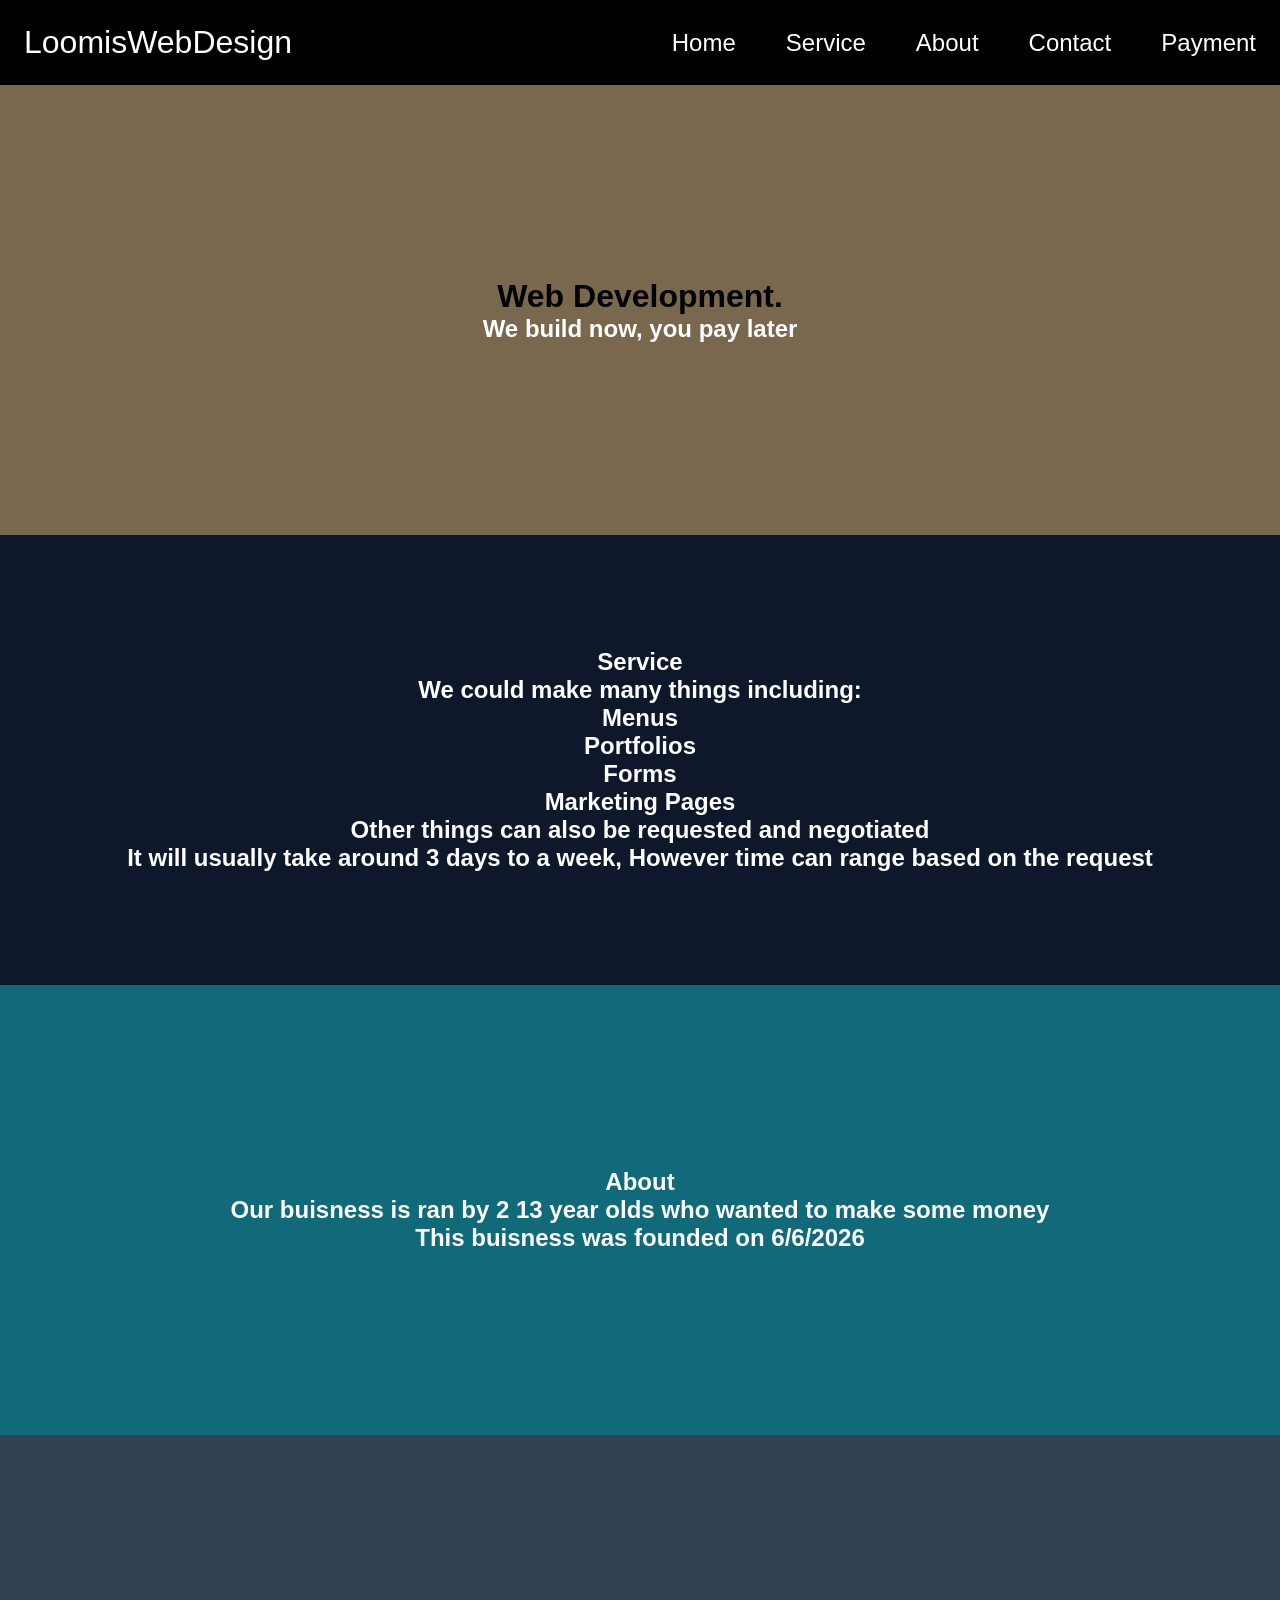
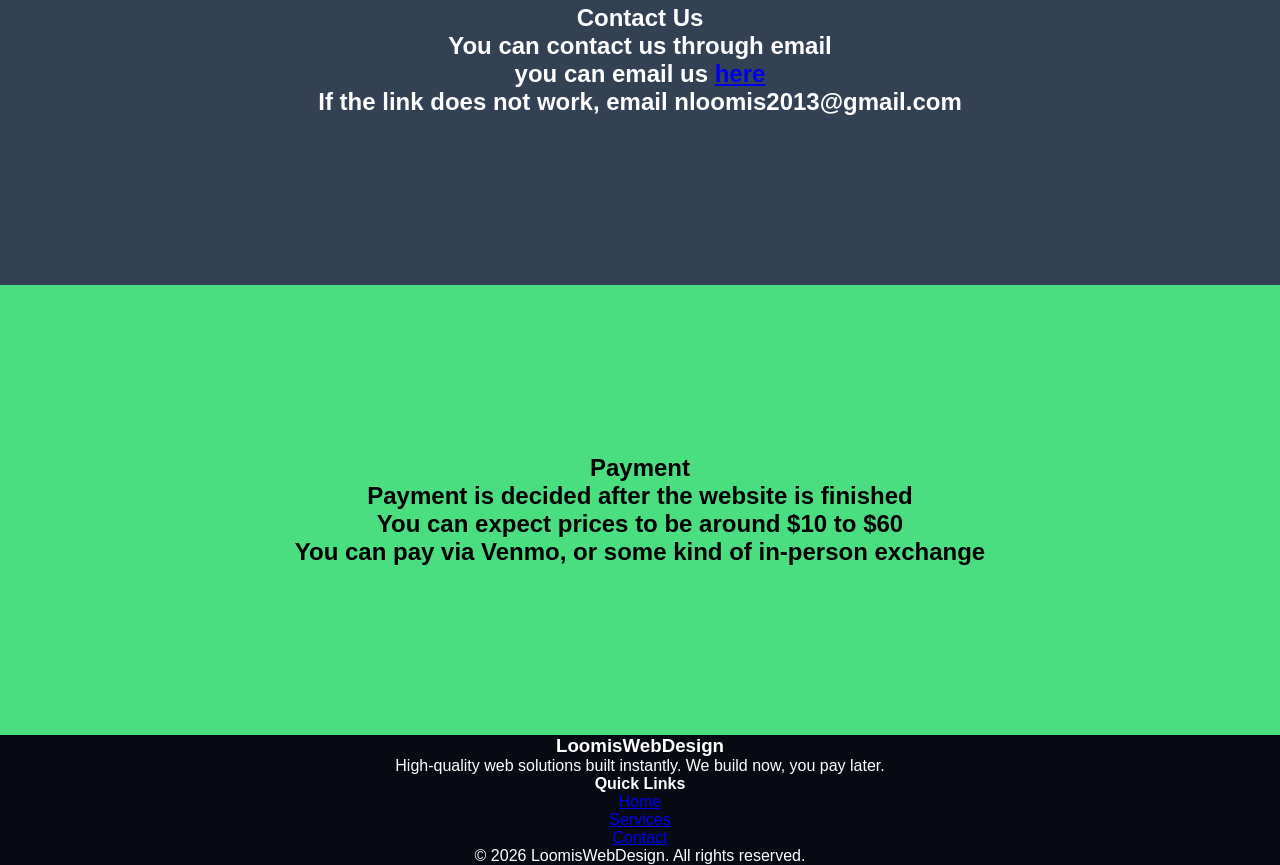
==== index.html @ b6958f24 "Test Just testing something" ====
<!DOCTYPE html>
<html lang="en">
<head>
    <meta charset="UTF-8">
    <meta name="viewport" content="width=device-width, initial-scale=1.0">
    <style>
        :root{
            --main-color: black;
            --alt-color: rgb(121, 104, 78);
            --text-color: white;
            --alt-text-color: red;
        }
        html, body{
            margin: 0;
            padding: 0;
            height: 100%;
        }
        *{
            padding: 0;
            margin: 0;
            box-sizing: border-box;
            font-family: 'Segoe UI', Tahoma, Geneva, Verdana, sans-serif;
        }
        .text{
            text-align: center;
            color: var(--text-color)
        }
        .header-text{
            text-align: center;
            color: var(--main-color)
        }
        .navbar{
            display: flex;
            justify-content: space-between;
            align-items: center;
            padding: 1.5rem;
            position: sticky;
            top: 0;
            background-color: var(--main-color);
            z-index: 1000;
        }
        .logo{
            font-size: 2rem;
            text-decoration: none;
            color: var(--text-color);
        }
        .nav-links{
            display: flex;
            gap: 50px;
            list-style: none;
        }
        .nav-links a{
            display: inline-block;
            text-decoration: none;
            font-size: 1.5rem;
            color: var(--text-color);
            transform: rotateX(0deg) scale(1);
            transition: transform 0.3s ease, color 0.3s ease;
        }
        .nav-links a:hover{
                transform: rotateX(10deg) scale(1.1);
                color: var(--alt-text-color);
        }
        header{
            background: linear-gradient(rgb(121, 104, 78), rgb(121, 104, 78));
            padding: 4rem 2rem; 
            min-height: 50vh;
            display: flex;
            flex-direction: column;
            justify-content: center;
            align-items: center;
            text-align: center;
        }
        #service{
            background-color: #0f172a;
            padding: 4rem 2rem; 
            min-height: 50vh;
            display: flex;
            flex-direction: column;
            justify-content: center;
            align-items: center;
            text-align: center;
            list-style: none;
        }
        #about{
            background-color: #106a7a;
            padding: 4rem 2rem; 
            min-height: 50vh;
            display: flex;
            flex-direction: column;
            justify-content: center;
            align-items: center;
            text-align: center;
        }
        #contact{
            background-color: #334155;
            padding: 4rem 2rem; 
            min-height: 50vh;
            display: flex;
            flex-direction: column;
            justify-content: center;
            align-items: center;
            text-align: center;            
        }
        #payment{
            background-color: #4ade80;
            padding: 4rem 2rem; 
            min-height: 50vh;
            display: flex;
            flex-direction: column;
            justify-content: center;
            align-items: center;
            text-align: center;     
        }
        footer{
            background-color: #070a12;
            display: flex;
            flex-direction: column;
            justify-content: center;
            align-items: center;
            text-align: center; 
        }
        @media screen and (max-width: 768px) {
            header{
                flex-direction: row;
            }
            .navbar{
                flex-direction: column;
                padding: 0.5rem;
            }
            .nav-links a{
                font-size: 1rem;
            }
            .logo{
                font-size: 1.5rem;
            }
        }
    </style>
    <title>dffasdfLoomisWebDesign</title>
</head>
<body>
    <section id="top"></section>
    <nav class="navbar">
        <a href="#top" class="logo">LoomisWebDesign</a>
        <ul class="nav-links">
            <li><a href="#top" class="active">Home</a></li>
            <li><a href="#service" id="service-button">Service</a></li>
            <li><a href="#about">About</a></li>
            <li><a href="#contact">Contact</a></li>
            <li><a href="#payment">Payment</a></li>
        </ul>
    </nav>
    <header>
    <h1 class="header-text">Web Development.</h1>
    <h2 class="text">We build now, you pay later</h2>
    </header>
    <main>
       <section id="service">
            <h1 class="text">Service</h1>
            <h2 class="text">We could make many things  including: </h2>
            <ul>
                <h2 class="text">Menus</h2>
                <h2 class="text">Portfolios</h2>
                <h2 class="text">Forms</h2>
                <h2 class="text">Marketing Pages</h2>
            </ul>
            <h2 class="text">Other things can also be requested and negotiated</h2>
            <h2 class="text">It will usually take around 3 days to a week, However time can range based on the request</h2>
        </section>
        <section id="about">
            <h1 class="text">About</h1>
            <h2 class="text">Our buisness is ran by 2 13 year olds who wanted to make some money</h2>
            <h2 class="text">This buisness was founded on 6/6/2026</h2>
        </section>
        <section id="contact">
            <h1 class="text">Contact Us</h1>
            <h2 class="text">You can contact us through email</h2>
            <h2 class="text">you can email us <a href="mailto:nloomis2013@gmail.com">here</a></h2>
            <h2 class="text">If the link does not work, email nloomis2013@gmail.com</h2>
        </section>
        <section id="payment">
            <h1 class="header-text">Payment</h1>
            <h2 class="header-text">Payment is decided after the website is finished</h2>
            <h2 class="header-text">You can expect prices to be around $10 to $60</h2>
            <h2 class="header-text">You can pay via Venmo, or some kind of in-person exchange</h2>
        </section>
    </main>
    <footer>
        <h3 class="text">LoomisWebDesign</h3>
        <p class="text">High-quality web solutions built instantly. We build now, you pay later.</p>
        <h4 class="text">Quick Links</h4>
        <a href="#top">Home</a>
        <a href="#service">Services</a>
        <a href="#contact">Contact</a>
        <p class="text">&copy; 2026 LoomisWebDesign. All rights reserved.</p>
    </footer>
</body>
</html>
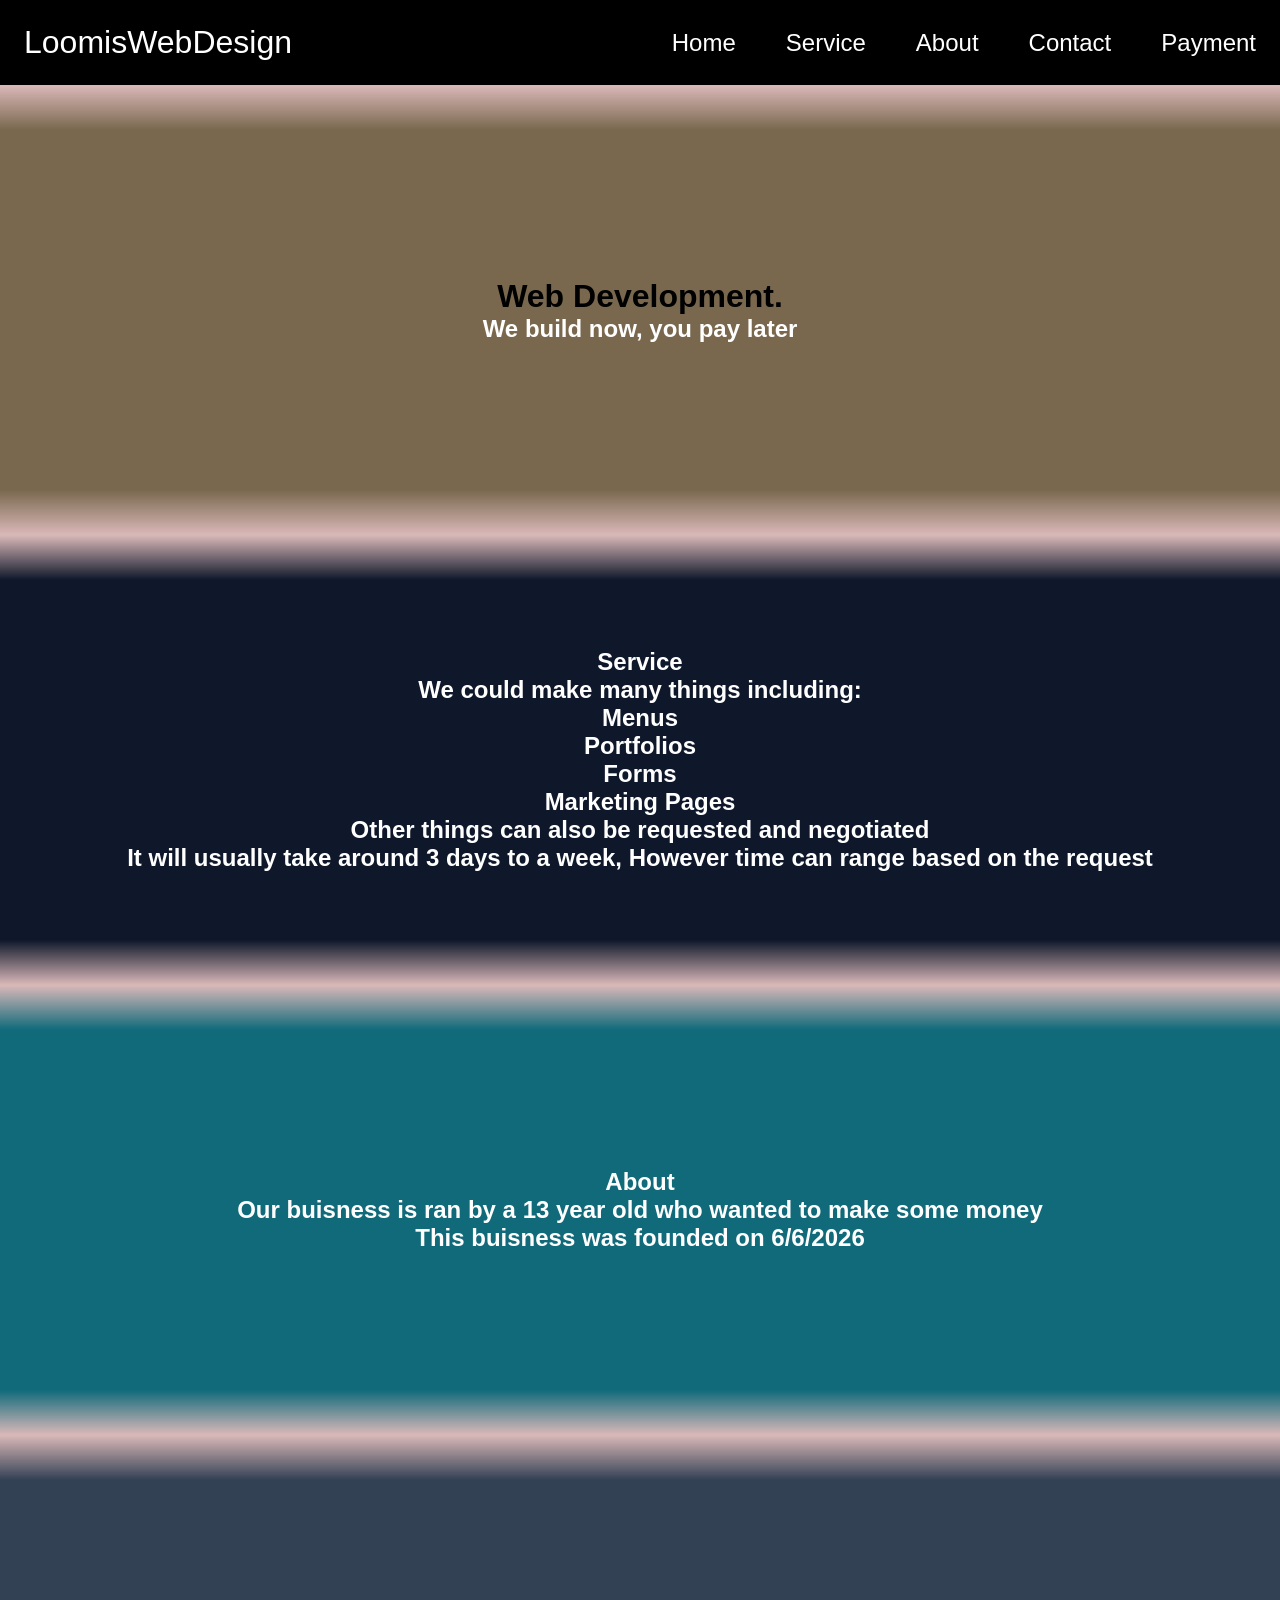
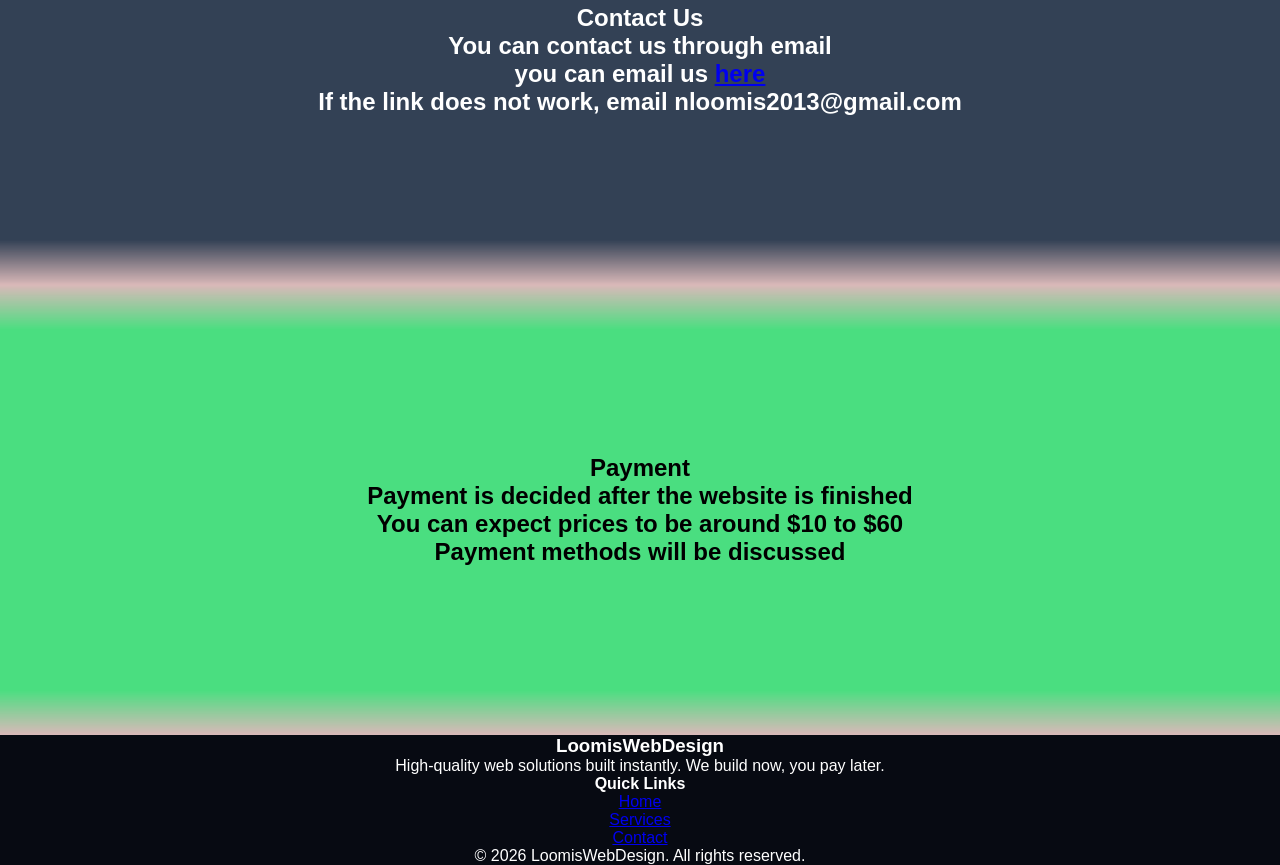
==== commit 6b5a99e5: "Updated main file added fade effects on the sections and make the phone UI a better" ====
--- a/index.html
+++ b/index.html
@@ -14,6 +14,7 @@
             margin: 0;
             padding: 0;
             height: 100%;
+            background-color: rgb(218, 185, 185);
         }
         *{
             padding: 0;
@@ -70,6 +71,11 @@
             justify-content: center;
             align-items: center;
             text-align: center;
+            mask-image: linear-gradient(transparent, black 10%, black 90%, transparent);
+            transition: transform 0.5s ease;
+        }
+        header:hover{
+            transform: rotateX(10deg) scale(1.05);
         }
         #service{
             background-color: #0f172a;
@@ -81,6 +87,11 @@
             align-items: center;
             text-align: center;
             list-style: none;
+            mask-image: linear-gradient(transparent, black 10%, black 90%, transparent);
+            transition: transform 0.5s ease;
+        }
+        #service:hover{
+            transform: rotateX(10deg) scale(1.05);
         }
         #about{
             background-color: #106a7a;
@@ -91,6 +102,11 @@
             justify-content: center;
             align-items: center;
             text-align: center;
+            mask-image: linear-gradient(transparent, black 10%, black 90%, transparent);
+            transition: transform 0.5s ease;
+        }
+        #about:hover{
+            transform: rotateX(10deg) scale(1.05);
         }
         #contact{
             background-color: #334155;
@@ -100,7 +116,12 @@
             flex-direction: column;
             justify-content: center;
             align-items: center;
-            text-align: center;            
+            text-align: center;
+            mask-image: linear-gradient(transparent, black 10%, black 90%, transparent);
+            transition: transform 0.5s ease;           
+        }
+        #contact:hover{
+            transform: rotateX(10deg) scale(1.05);
         }
         #payment{
             background-color: #4ade80;
@@ -110,7 +131,12 @@
             flex-direction: column;
             justify-content: center;
             align-items: center;
-            text-align: center;     
+            text-align: center;
+            mask-image: linear-gradient(transparent, black 10%, black 90%, transparent);
+            transition: transform 0.5s ease;     
+        }
+        #payment:hover{
+            transform: rotateX(10deg) scale(1.05);
         }
         footer{
             background-color: #070a12;
@@ -129,14 +155,14 @@
                 padding: 0.5rem;
             }
             .nav-links a{
-                font-size: 1rem;
+                font-size: 0.7rem;
             }
             .logo{
                 font-size: 1.5rem;
             }
         }
     </style>
-    <title>dffasdfLoomisWebDesign</title>
+    <title>LoomisWebDesign</title>
 </head>
 <body>
     <section id="top"></section>
@@ -169,7 +195,7 @@
         </section>
         <section id="about">
             <h1 class="text">About</h1>
-            <h2 class="text">Our buisness is ran by 2 13 year olds who wanted to make some money</h2>
+            <h2 class="text">Our buisness is ran by a 13 year old who wanted to make some money</h2>
             <h2 class="text">This buisness was founded on 6/6/2026</h2>
         </section>
         <section id="contact">
@@ -182,7 +208,7 @@
             <h1 class="header-text">Payment</h1>
             <h2 class="header-text">Payment is decided after the website is finished</h2>
             <h2 class="header-text">You can expect prices to be around $10 to $60</h2>
-            <h2 class="header-text">You can pay via Venmo, or some kind of in-person exchange</h2>
+            <h2 class="header-text">Payment methods will be discussed</h2>
         </section>
     </main>
     <footer>
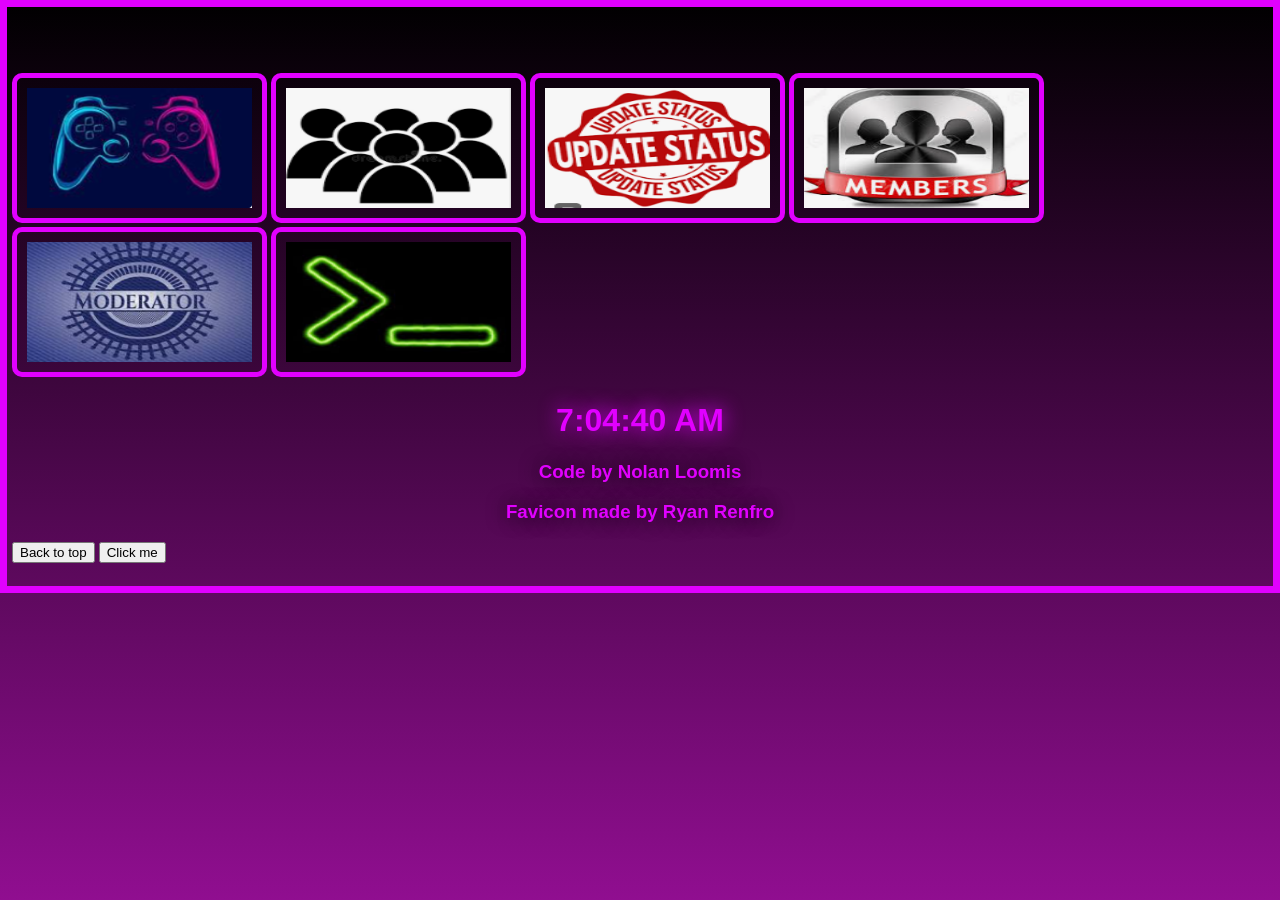
==== commit d77f2a59: "Rename A1HOMEPAGE.html to index.html" ====
--- a/index.html
+++ b/index.html
@@ -1,224 +1,48 @@
-<!DOCTYPE html>
-<html lang="en">
-<head>
-    <meta charset="UTF-8">
-    <meta name="viewport" content="width=device-width, initial-scale=1.0">
-    <style>
-        :root{
-            --main-color: black;
-            --alt-color: rgb(121, 104, 78);
-            --text-color: white;
-            --alt-text-color: red;
-        }
-        html, body{
-            margin: 0;
-            padding: 0;
-            height: 100%;
-            background-color: rgb(218, 185, 185);
-        }
-        *{
-            padding: 0;
-            margin: 0;
-            box-sizing: border-box;
-            font-family: 'Segoe UI', Tahoma, Geneva, Verdana, sans-serif;
-        }
-        .text{
-            text-align: center;
-            color: var(--text-color)
-        }
-        .header-text{
-            text-align: center;
-            color: var(--main-color)
-        }
-        .navbar{
-            display: flex;
-            justify-content: space-between;
-            align-items: center;
-            padding: 1.5rem;
-            position: sticky;
-            top: 0;
-            background-color: var(--main-color);
-            z-index: 1000;
-        }
-        .logo{
-            font-size: 2rem;
-            text-decoration: none;
-            color: var(--text-color);
-        }
-        .nav-links{
-            display: flex;
-            gap: 50px;
-            list-style: none;
-        }
-        .nav-links a{
-            display: inline-block;
-            text-decoration: none;
-            font-size: 1.5rem;
-            color: var(--text-color);
-            transform: rotateX(0deg) scale(1);
-            transition: transform 0.3s ease, color 0.3s ease;
-        }
-        .nav-links a:hover{
-                transform: rotateX(10deg) scale(1.1);
-                color: var(--alt-text-color);
-        }
-        header{
-            background: linear-gradient(rgb(121, 104, 78), rgb(121, 104, 78));
-            padding: 4rem 2rem; 
-            min-height: 50vh;
-            display: flex;
-            flex-direction: column;
-            justify-content: center;
-            align-items: center;
-            text-align: center;
-            mask-image: linear-gradient(transparent, black 10%, black 90%, transparent);
-            transition: transform 0.5s ease;
-        }
-        header:hover{
-            transform: rotateX(10deg) scale(1.05);
-        }
-        #service{
-            background-color: #0f172a;
-            padding: 4rem 2rem; 
-            min-height: 50vh;
-            display: flex;
-            flex-direction: column;
-            justify-content: center;
-            align-items: center;
-            text-align: center;
-            list-style: none;
-            mask-image: linear-gradient(transparent, black 10%, black 90%, transparent);
-            transition: transform 0.5s ease;
-        }
-        #service:hover{
-            transform: rotateX(10deg) scale(1.05);
-        }
-        #about{
-            background-color: #106a7a;
-            padding: 4rem 2rem; 
-            min-height: 50vh;
-            display: flex;
-            flex-direction: column;
-            justify-content: center;
-            align-items: center;
-            text-align: center;
-            mask-image: linear-gradient(transparent, black 10%, black 90%, transparent);
-            transition: transform 0.5s ease;
-        }
-        #about:hover{
-            transform: rotateX(10deg) scale(1.05);
-        }
-        #contact{
-            background-color: #334155;
-            padding: 4rem 2rem; 
-            min-height: 50vh;
-            display: flex;
-            flex-direction: column;
-            justify-content: center;
-            align-items: center;
-            text-align: center;
-            mask-image: linear-gradient(transparent, black 10%, black 90%, transparent);
-            transition: transform 0.5s ease;           
-        }
-        #contact:hover{
-            transform: rotateX(10deg) scale(1.05);
-        }
-        #payment{
-            background-color: #4ade80;
-            padding: 4rem 2rem; 
-            min-height: 50vh;
-            display: flex;
-            flex-direction: column;
-            justify-content: center;
-            align-items: center;
-            text-align: center;
-            mask-image: linear-gradient(transparent, black 10%, black 90%, transparent);
-            transition: transform 0.5s ease;     
-        }
-        #payment:hover{
-            transform: rotateX(10deg) scale(1.05);
-        }
-        footer{
-            background-color: #070a12;
-            display: flex;
-            flex-direction: column;
-            justify-content: center;
-            align-items: center;
-            text-align: center; 
-        }
-        @media screen and (max-width: 768px) {
-            header{
-                flex-direction: row;
-            }
-            .navbar{
-                flex-direction: column;
-                padding: 0.5rem;
-            }
-            .nav-links a{
-                font-size: 0.7rem;
-            }
-            .logo{
-                font-size: 1.5rem;
-            }
-        }
-    </style>
-    <title>LoomisWebDesign</title>
-</head>
-<body>
-    <section id="top"></section>
-    <nav class="navbar">
-        <a href="#top" class="logo">LoomisWebDesign</a>
-        <ul class="nav-links">
-            <li><a href="#top" class="active">Home</a></li>
-            <li><a href="#service" id="service-button">Service</a></li>
-            <li><a href="#about">About</a></li>
-            <li><a href="#contact">Contact</a></li>
-            <li><a href="#payment">Payment</a></li>
-        </ul>
-    </nav>
-    <header>
-    <h1 class="header-text">Web Development.</h1>
-    <h2 class="text">We build now, you pay later</h2>
-    </header>
-    <main>
-       <section id="service">
-            <h1 class="text">Service</h1>
-            <h2 class="text">We could make many things  including: </h2>
-            <ul>
-                <h2 class="text">Menus</h2>
-                <h2 class="text">Portfolios</h2>
-                <h2 class="text">Forms</h2>
-                <h2 class="text">Marketing Pages</h2>
-            </ul>
-            <h2 class="text">Other things can also be requested and negotiated</h2>
-            <h2 class="text">It will usually take around 3 days to a week, However time can range based on the request</h2>
-        </section>
-        <section id="about">
-            <h1 class="text">About</h1>
-            <h2 class="text">Our buisness is ran by a 13 year old who wanted to make some money</h2>
-            <h2 class="text">This buisness was founded on 6/6/2026</h2>
-        </section>
-        <section id="contact">
-            <h1 class="text">Contact Us</h1>
-            <h2 class="text">You can contact us through email</h2>
-            <h2 class="text">you can email us <a href="mailto:nloomis2013@gmail.com">here</a></h2>
-            <h2 class="text">If the link does not work, email nloomis2013@gmail.com</h2>
-        </section>
-        <section id="payment">
-            <h1 class="header-text">Payment</h1>
-            <h2 class="header-text">Payment is decided after the website is finished</h2>
-            <h2 class="header-text">You can expect prices to be around $10 to $60</h2>
-            <h2 class="header-text">Payment methods will be discussed</h2>
-        </section>
-    </main>
-    <footer>
-        <h3 class="text">LoomisWebDesign</h3>
-        <p class="text">High-quality web solutions built instantly. We build now, you pay later.</p>
-        <h4 class="text">Quick Links</h4>
-        <a href="#top">Home</a>
-        <a href="#service">Services</a>
-        <a href="#contact">Contact</a>
-        <p class="text">&copy; 2026 LoomisWebDesign. All rights reserved.</p>
-    </footer>
-</body>
-</html>
+<!DOCTYPE html>
+<html lang="en">
+<head>
+    <meta charset="UTF-8">
+    <meta name="viewport" content="width=device-width, initial-scale=1.0">
+    <link rel="stylesheet" href="styles.css">
+    <link rel="icon" type="image/png" href="Buby.png">
+    <style>
+   
+    </style>
+    <title>Website</title>
+</head>
+<body id="body">
+    <article id="top"></article>
+   <h1 class="textAnim" id="Welcome"></h1>
+   <br>
+   <a href="Games.html" title="Games">
+   <img src="Games.png">
+   </a>
+   <a href="users.html" title="Users">
+  <img src="Users.png">
+   </a>
+   <a href="updates.html" title="Updates">
+  <img src="Updates.png">
+   </a>
+   <a href="Members.html">
+   <img src="Members.png">
+   </a>
+   <a href="Moderator.html" title="Moderator">
+    <img src="Moderator.png">
+   </a>
+   <a href="terminal.html">
+    <img src="terminal.png">
+   </a>
+   <h1 id="clock" class="textAnim">00:00:00</h1>
+   <footer>
+    <h3 class="text2">Code by Nolan Loomis</h3>
+    <h3 class="text2">Favicon made by Ryan Renfro</h3>
+    <a href="#top">
+        <button>Back to top</button>
+    </a>
+    <button id="redAnim">Click me</button>
+   </footer>
+   <script src="clock.js"></script>
+   <br>
+   <script src="main.js"></script>
+</body>
+</html>
--- a/styles.css
+++ b/styles.css
@@ -0,0 +1,132 @@
+body{ 
+    background: linear-gradient(black, rgb(144, 14, 144)); 
+    background-repeat: no-repeat; 
+    background-attachment: fixed; 
+    border: 7px solid #e100ff; 
+    margin: 0; 
+    padding: 5px; 
+    animation-delay: 5s; 
+    animation-name: welcome; 
+    animation-duration: 10s; 
+    animation-iteration-count: 1; 
+} 
+
+.text{ 
+    color:#e100ff; 
+    display:flex; 
+    justify-content: center; 
+    align-items: center; 
+    font-family: 'Segoe UI', Tahoma, Geneva, Verdana, sans-serif; 
+    text-shadow: 0px 0px 20px #e100ff; 
+} 
+
+.textAnim{ 
+    color:#e100ff; 
+    font-family: 'Segoe UI', Tahoma, Geneva, Verdana, sans-serif; 
+    text-shadow: 0px 0px 20px #e100ff; 
+    animation-name: Slide; 
+    animation-duration: 4s; 
+    display: flex; 
+    justify-content: center; 
+    align-items: center; 
+} 
+
+.text2{ 
+    color: #e100ff; 
+    display:flex; 
+    justify-content: center; 
+    align-items: center; 
+    font-family: 'Segoe UI', Tahoma, Geneva, Verdana, sans-serif; 
+    text-shadow: 0px 0px 20px #000000; 
+    animation-name: Slide; 
+    animation-duration:4s; 
+} 
+
+a{ 
+    text-decoration: none; 
+    color:#e100ff; 
+} 
+
+a:link, a:active{ 
+    color: #e100ff; 
+} 
+
+img{ 
+    font-family: 'Segoe UI', Tahoma, Geneva, Verdana, sans-serif; 
+    width: 225px; 
+    height: 120px; 
+    border-color: #e100ff; 
+    border: 5px solid; 
+    border-radius: 10px; 
+    padding: 10px; 
+    transition: transform 0.5s ease, box-shadow 0.5s ease; 
+} 
+
+img:active{ 
+    transform: rotateX(10deg) scale(0.9); 
+} 
+
+img:hover{ 
+    animation-duration: 4s; 
+    animation-iteration-count: infinite; 
+    transform: rotateX(10deg) scale(1.1); 
+    box-shadow: 0 20px 50px rgba(225, 0, 255, 0.5); 
+} 
+
+.center{ 
+    text-align: center; 
+} 
+
+.featuredGame{ 
+    font-family: 'Segoe UI', Tahoma, Geneva, Verdana, sans-serif; 
+    width: 500px; 
+    height: 150px; 
+    max-width: 100%; 
+    border-color: #e100ff; 
+    border: 5px solid; 
+    border-radius: 10px; 
+    padding: 5px; 
+    transition: transform 0.5s ease, box-shadow 0.5s ease; 
+} 
+
+.featuredGame:hover{ 
+    animation-duration: 4s; 
+    animation-iteration-count: infinite; 
+    transform: rotateX(10deg) scale(1.1); 
+    box-shadow: 0 20px 50px rgba(225, 0, 255, 0.5); 
+} 
+
+.featuredGame:active{ 
+    width: 450px; 
+    height: 125px; 
+    animation-name: hover; 
+    animation-iteration-count: infinite; 
+    animation-duration: 4s; 
+} 
+
+@keyframes Slide{ 
+    0% { opacity: 0; transform: translateX(-100px); } 
+    100% { opacity: 1; transform: translateX(0); } 
+}
+
+@media screen and (max-width: 768px) {
+    body {
+        border-width: 4px; 
+        padding: 2px;
+    }
+    
+    img {
+        width: 160px;  
+        height: auto;  
+        padding: 5px;
+    }
+    
+    .featuredGame {
+        width: 90%;    
+        height: auto;
+    }
+
+    .featuredGame:active {
+        width: 85%;    
+    }
+}
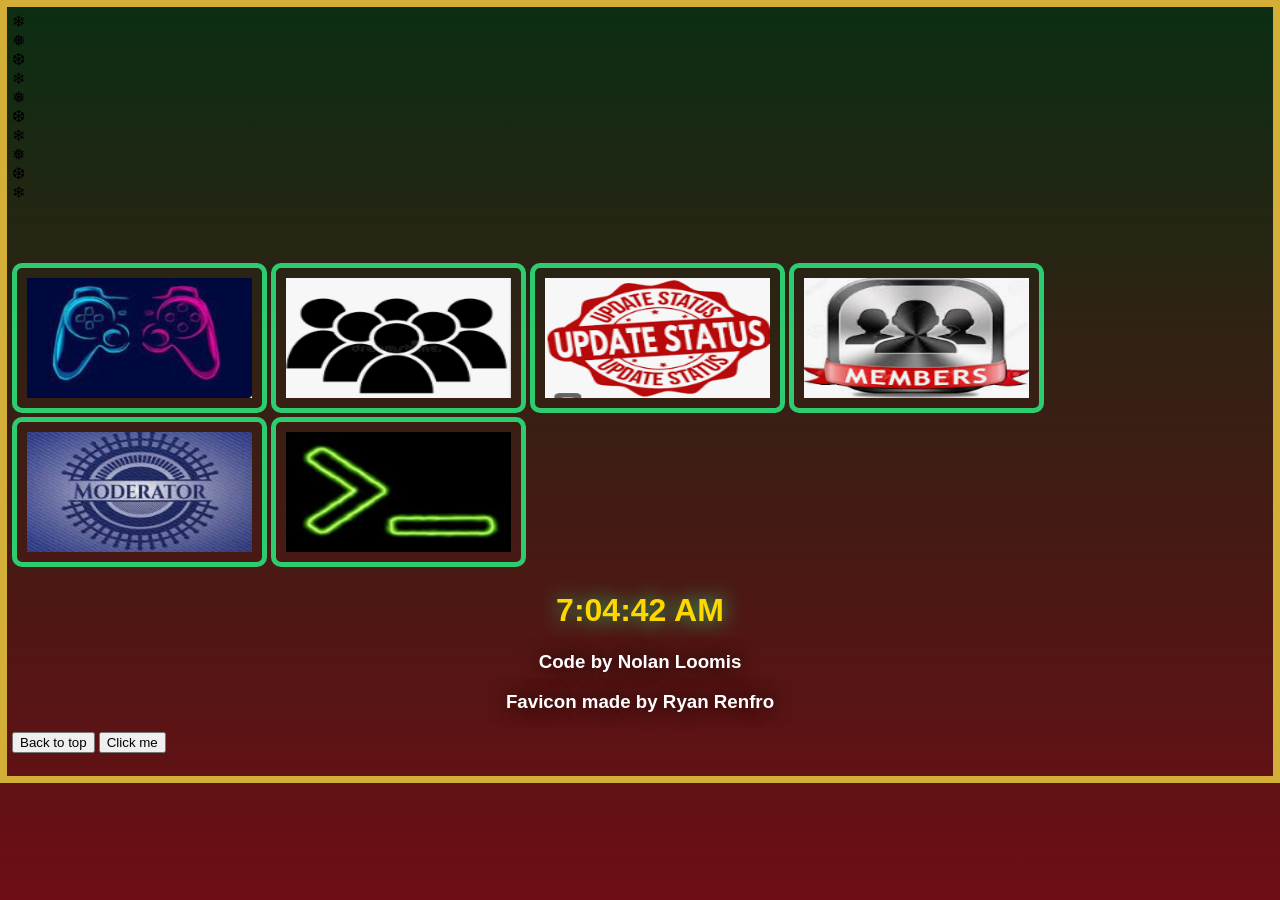
==== commit 35caa436: "Add snowflakes animation to index.html Added snowflakes animation to the body of the webpage." ====
--- a/index.html
+++ b/index.html
@@ -11,6 +11,19 @@
     <title>Website</title>
 </head>
 <body id="body">
+    <div class="snowflakes" aria-hidden="true">
+        <div class="snowflake">❄</div>
+        <div class="snowflake">❅</div>
+        <div class="snowflake">❆</div>
+        <div class="snowflake">❄</div>
+        <div class="snowflake">❅</div>
+        <div class="snowflake">❆</div>
+        <div class="snowflake">❄</div>
+        <div class="snowflake">❅</div>
+        <div class="snowflake">❆</div>
+        <div class="snowflake">❄</div>
+    </div>
+
     <article id="top"></article>
    <h1 class="textAnim" id="Welcome"></h1>
    <br>
--- a/styles.css
+++ b/styles.css
@@ -1,132 +1,135 @@
-body{ 
-    background: linear-gradient(black, rgb(144, 14, 144)); 
-    background-repeat: no-repeat; 
-    background-attachment: fixed; 
-    border: 7px solid #e100ff; 
-    margin: 0; 
-    padding: 5px; 
-    animation-delay: 5s; 
-    animation-name: welcome; 
-    animation-duration: 10s; 
-    animation-iteration-count: 1; 
-} 
+body {
+  background: linear-gradient(#0b2e13, #6e0d15);
+  background-repeat: no-repeat;
+  background-attachment: fixed;
+  border: 7px solid #d4af37;
+  margin: 0;
+  padding: 5px;
+  animation-delay: 5s;
+  animation-name: welcome;
+  animation-duration: 10s;
+  animation-iteration-count: 1;
+}
 
-.text{ 
-    color:#e100ff; 
-    display:flex; 
-    justify-content: center; 
-    align-items: center; 
-    font-family: 'Segoe UI', Tahoma, Geneva, Verdana, sans-serif; 
-    text-shadow: 0px 0px 20px #e100ff; 
-} 
+.text {
+  color: #ffffff;
+  display: flex;
+  justify-content: center;
+  align-items: center;
+  font-family: 'Segoe UI', Tahoma, Geneva, Verdana, sans-serif;
+  text-shadow: 0px 0px 20px #ff2a2a;
+}
 
-.textAnim{ 
-    color:#e100ff; 
-    font-family: 'Segoe UI', Tahoma, Geneva, Verdana, sans-serif; 
-    text-shadow: 0px 0px 20px #e100ff; 
-    animation-name: Slide; 
-    animation-duration: 4s; 
-    display: flex; 
-    justify-content: center; 
-    align-items: center; 
-} 
+.textAnim {
+  color: #ffd700;
+  font-family: 'Segoe UI', Tahoma, Geneva, Verdana, sans-serif;
+  text-shadow: 0px 0px 20px #2ecc71;
+  animation-name: Slide;
+  animation-duration: 4s;
+  display: flex;
+  justify-content: center;
+  align-items: center;
+}
 
-.text2{ 
-    color: #e100ff; 
-    display:flex; 
-    justify-content: center; 
-    align-items: center; 
-    font-family: 'Segoe UI', Tahoma, Geneva, Verdana, sans-serif; 
-    text-shadow: 0px 0px 20px #000000; 
-    animation-name: Slide; 
-    animation-duration:4s; 
-} 
+.text2 {
+  color: #ffffff;
+  display: flex;
+  justify-content: center;
+  align-items: center;
+  font-family: 'Segoe UI', Tahoma, Geneva, Verdana, sans-serif;
+  text-shadow: 0px 0px 20px #000000;
+  animation-name: Slide;
+  animation-duration: 4s;
+}
 
-a{ 
-    text-decoration: none; 
-    color:#e100ff; 
-} 
+a {
+  text-decoration: none;
+  color: #ffd700;
+}
 
-a:link, a:active{ 
-    color: #e100ff; 
-} 
+a:link, a:active {
+  color: #ffd700;
+}
 
-img{ 
-    font-family: 'Segoe UI', Tahoma, Geneva, Verdana, sans-serif; 
-    width: 225px; 
-    height: 120px; 
-    border-color: #e100ff; 
-    border: 5px solid; 
-    border-radius: 10px; 
-    padding: 10px; 
-    transition: transform 0.5s ease, box-shadow 0.5s ease; 
-} 
+img {
+  font-family: 'Segoe UI', Tahoma, Geneva, Verdana, sans-serif;
+  width: 225px;
+  height: 120px;
+  border-color: #2ecc71;
+  border: 5px solid #2ecc71;
+  border-radius: 10px;
+  padding: 10px;
+  transition: transform 0.5s ease, box-shadow 0.5s ease;
+}
 
-img:active{ 
-    transform: rotateX(10deg) scale(0.9); 
-} 
+img:active {
+  transform: rotateX(10deg) scale(0.9);
+}
 
-img:hover{ 
-    animation-duration: 4s; 
-    animation-iteration-count: infinite; 
-    transform: rotateX(10deg) scale(1.1); 
-    box-shadow: 0 20px 50px rgba(225, 0, 255, 0.5); 
-} 
+img:hover {
+  animation-duration: 4s;
+  animation-iteration-count: infinite;
+  transform: rotateX(10deg) scale(1.1);
+  box-shadow: 0 20px 50px rgba(255, 42, 42, 0.6);
+}
 
-.center{ 
-    text-align: center; 
-} 
+.center {
+  text-align: center;
+}
 
-.featuredGame{ 
-    font-family: 'Segoe UI', Tahoma, Geneva, Verdana, sans-serif; 
-    width: 500px; 
-    height: 150px; 
-    max-width: 100%; 
-    border-color: #e100ff; 
-    border: 5px solid; 
-    border-radius: 10px; 
-    padding: 5px; 
-    transition: transform 0.5s ease, box-shadow 0.5s ease; 
-} 
+.featuredGame {
+  font-family: 'Segoe UI', Tahoma, Geneva, Verdana, sans-serif;
+  width: 500px;
+  height: 150px;
+  max-width: 100%;
+  border-color: #d4af37;
+  border: 5px solid #d4af37;
+  border-radius: 10px;
+  padding: 5px;
+  transition: transform 0.5s ease, box-shadow 0.5s ease;
+}
 
-.featuredGame:hover{ 
-    animation-duration: 4s; 
-    animation-iteration-count: infinite; 
-    transform: rotateX(10deg) scale(1.1); 
-    box-shadow: 0 20px 50px rgba(225, 0, 255, 0.5); 
-} 
+.featuredGame:hover {
+  animation-duration: 4s;
+  animation-iteration-count: infinite;
+  transform: rotateX(10deg) scale(1.1);
+  box-shadow: 0 20px 50px rgba(46, 204, 113, 0.6);
+}
 
-.featuredGame:active{ 
-    width: 450px; 
-    height: 125px; 
-    animation-name: hover; 
-    animation-iteration-count: infinite; 
-    animation-duration: 4s; 
-} 
+.featuredGame:active {
+  width: 450px;
+  height: 125px;
+  animation-name: hover;
+  animation-iteration-count: infinite;
+  animation-duration: 4s;
+}
 
-@keyframes Slide{ 
-    0% { opacity: 0; transform: translateX(-100px); } 
-    100% { opacity: 1; transform: translateX(0); } 
+@keyframes Slide {
+  0% {
+    opacity: 0;
+    transform: translateX(-100px);
+  }
+  100% {
+    opacity: 1;
+    transform: translateX(0);
+  }
 }
 
 @media screen and (max-width: 768px) {
-    body {
-        border-width: 4px; 
-        padding: 2px;
-    }
-    
-    img {
-        width: 160px;  
-        height: auto;  
-        padding: 5px;
-    }
-    
-    .featuredGame {
-        width: 90%;    
-        height: auto;
-    }
-
-    .featuredGame:active {
-        width: 85%;    
-    }
+  body {
+    border-width: 4px;
+    padding: 2px;
+  }
+  img {
+    width: 160px;
+    height: auto;
+    padding: 5px;
+  }
+  .featuredGame {
+    width: 90%;
+    height: auto;
+  }
+  .featuredGame:active {
+    width: 85%;
+  }
 }
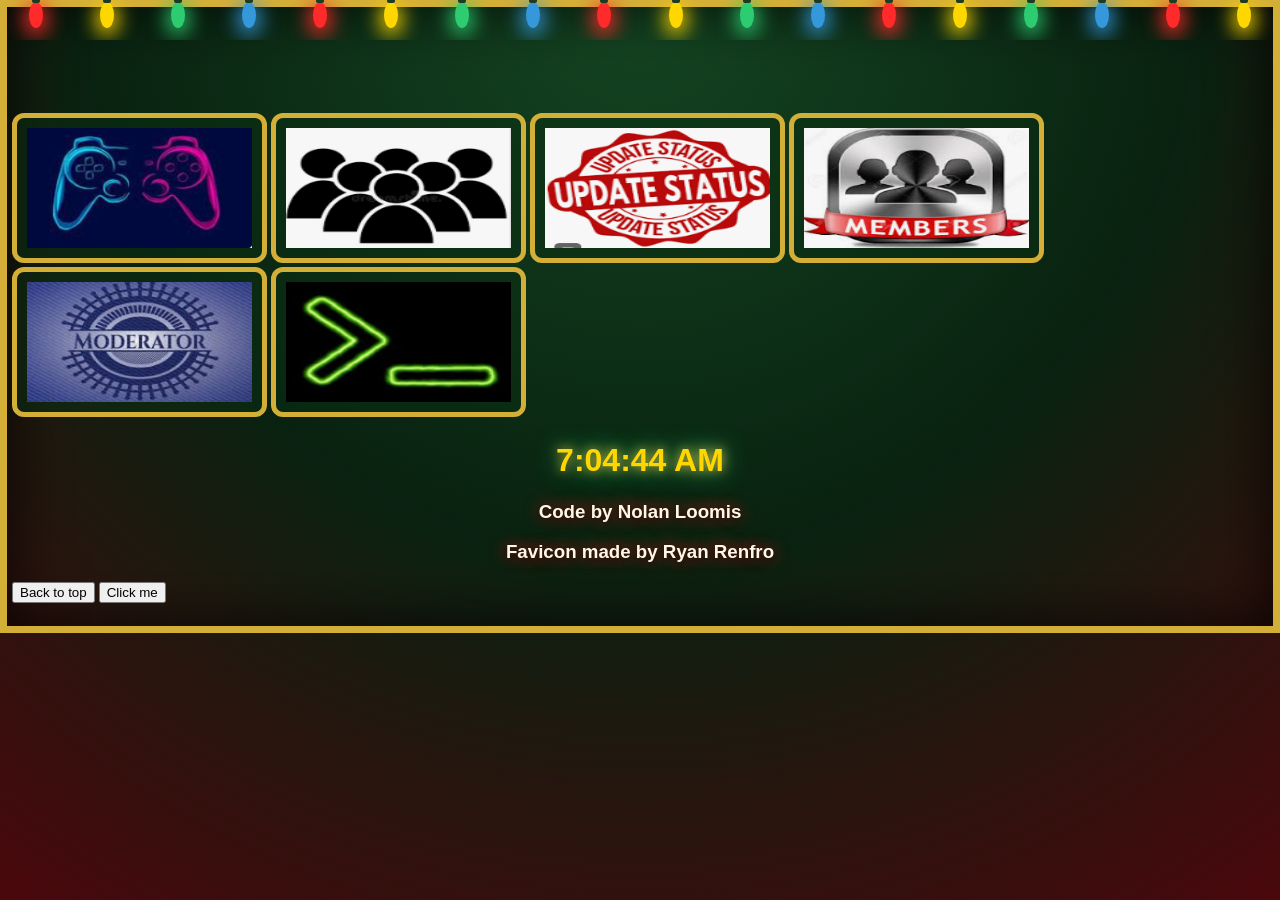
==== commit 3df53358: "Add empty list for Christmas lights in index.html Added a list of empty list items for Christmas lig" ====
--- a/index.html
+++ b/index.html
@@ -11,6 +11,11 @@
     <title>Website</title>
 </head>
 <body id="body">
+    <ul class="christmas-lights" aria-hidden="true">
+        <li></li><li></li><li></li><li></li><li></li><li></li>
+        <li></li><li></li><li></li><li></li><li></li><li></li>
+        <li></li><li></li><li></li><li></li><li></li><li></li>
+    </ul>
     <div class="snowflakes" aria-hidden="true">
         <div class="snowflake">❄</div>
         <div class="snowflake">❅</div>
--- a/styles.css
+++ b/styles.css
@@ -1,29 +1,127 @@
 body {
-  background: linear-gradient(#0b2e13, #6e0d15);
+  background: radial-gradient(circle at top, #144522 0%, #092210 50%, #4a070c 100%);
   background-repeat: no-repeat;
   background-attachment: fixed;
   border: 7px solid #d4af37;
+  box-shadow: inset 0 0 60px rgba(0, 0, 0, 0.8);
   margin: 0;
   padding: 5px;
+  padding-top: 45px;
   animation-delay: 5s;
   animation-name: welcome;
   animation-duration: 10s;
   animation-iteration-count: 1;
 }
 
+/* --- TWINKLING STRING LIGHTS --- */
+.christmas-lights {
+  position: fixed;
+  top: -10px;
+  left: 0;
+  width: 100%;
+  padding: 0;
+  margin: 0;
+  list-style: none;
+  display: flex;
+  justify-content: space-around;
+  pointer-events: none;
+  z-index: 10000;
+  overflow: hidden;
+}
+
+.christmas-lights li {
+  position: relative;
+  width: 14px;
+  height: 26px;
+  border-radius: 50%;
+  margin: 12px 5px;
+  animation: twinkle 1.8s infinite alternate;
+}
+
+.christmas-lights li::before {
+  content: "";
+  position: absolute;
+  top: -5px;
+  left: 3px;
+  width: 8px;
+  height: 6px;
+  background: #1b3b24;
+  border-radius: 2px;
+}
+
+.christmas-lights li:nth-child(4n+1) { background: #ff2a2a; box-shadow: 0 4px 20px 4px #ff2a2a; animation-delay: 0s; }
+.christmas-lights li:nth-child(4n+2) { background: #ffd700; box-shadow: 0 4px 20px 4px #ffd700; animation-delay: 0.5s; }
+.christmas-lights li:nth-child(4n+3) { background: #2ecc71; box-shadow: 0 4px 20px 4px #2ecc71; animation-delay: 1s; }
+.christmas-lights li:nth-child(4n+4) { background: #3498db; box-shadow: 0 4px 20px 4px #3498db; animation-delay: 1.5s; }
+
+@keyframes twinkle {
+  0% { opacity: 0.4; transform: scale(0.95); }
+  100% { opacity: 1; transform: scale(1.05); }
+}
+
+/* --- FALLING SNOWFLAKES --- */
+.snowflakes {
+  position: fixed;
+  top: 0;
+  left: 0;
+  width: 100%;
+  height: 100%;
+  pointer-events: none;
+  z-index: 9999;
+  overflow: hidden;
+}
+
+.snowflake {
+  position: absolute;
+  top: -10%;
+  color: #ffffff;
+  font-size: 1.5em;
+  text-shadow: 0 0 5px #000000;
+  user-select: none;
+  animation-name: snowfall;
+  animation-timing-function: linear;
+  animation-iteration-count: infinite;
+}
+
+@keyframes snowfall {
+  0% {
+    transform: translateY(0vh) translateX(0px) rotate(0deg);
+    opacity: 1;
+  }
+  50% {
+    transform: translateY(50vh) translateX(20px) rotate(180deg);
+  }
+  100% {
+    transform: translateY(110vh) translateX(-20px) rotate(360deg);
+    opacity: 0.3;
+  }
+}
+
+.snowflake:nth-child(1) { left: 5%;  animation-duration: 8s;  animation-delay: 0s;   font-size: 1.2em; }
+.snowflake:nth-child(2) { left: 15%; animation-duration: 12s; animation-delay: 2s;   font-size: 1.8em; }
+.snowflake:nth-child(3) { left: 25%; animation-duration: 7s;  animation-delay: 4s;   font-size: 1.0em; }
+.snowflake:nth-child(4) { left: 35%; animation-duration: 10s; animation-delay: 1s;   font-size: 1.5em; }
+.snowflake:nth-child(5) { left: 45%; animation-duration: 9s;  animation-delay: 3s;   font-size: 1.3em; }
+.snowflake:nth-child(6) { left: 55%; animation-duration: 11s; animation-delay: 0.5s; font-size: 1.7em; }
+.snowflake:nth-child(7) { left: 65%; animation-duration: 8s;  animation-delay: 2.5s; font-size: 1.1em; }
+.snowflake:nth-child(8) { left: 75%; animation-duration: 13s; animation-delay: 1.5s; font-size: 1.6em; }
+.snowflake:nth-child(9) { left: 85%; animation-duration: 7s;  animation-delay: 3.5s; font-size: 1.2em; }
+.snowflake:nth-child(10){ left: 95%; animation-duration: 10s; animation-delay: 0.2s; font-size: 1.4em; }
+
+/* --- FESTIVE TEXT & LINKS --- */
 .text {
   color: #ffffff;
   display: flex;
   justify-content: center;
   align-items: center;
   font-family: 'Segoe UI', Tahoma, Geneva, Verdana, sans-serif;
-  text-shadow: 0px 0px 20px #ff2a2a;
+  text-shadow: 0 0 10px #ffd700, 0 0 25px #ff2a2a;
 }
 
 .textAnim {
   color: #ffd700;
   font-family: 'Segoe UI', Tahoma, Geneva, Verdana, sans-serif;
-  text-shadow: 0px 0px 20px #2ecc71;
+  text-shadow: 0 0 12px #d4af37, 0 0 25px #2ecc71;
   animation-name: Slide;
   animation-duration: 4s;
   display: flex;
@@ -32,12 +130,12 @@
 }
 
 .text2 {
-  color: #ffffff;
+  color: #fff8e7;
   display: flex;
   justify-content: center;
   align-items: center;
   font-family: 'Segoe UI', Tahoma, Geneva, Verdana, sans-serif;
-  text-shadow: 0px 0px 20px #000000;
+  text-shadow: 0px 2px 10px #000000, 0 0 15px #ff2a2a;
   animation-name: Slide;
   animation-duration: 4s;
 }
@@ -45,21 +143,27 @@
 a {
   text-decoration: none;
   color: #ffd700;
+  transition: text-shadow 0.3s ease;
+}
+
+a:hover {
+  text-shadow: 0 0 12px #ffffff, 0 0 20px #ffd700;
 }
 
 a:link, a:active {
   color: #ffd700;
 }
 
+/* --- IMAGES & FEATURED GAME --- */
 img {
   font-family: 'Segoe UI', Tahoma, Geneva, Verdana, sans-serif;
   width: 225px;
   height: 120px;
-  border-color: #2ecc71;
-  border: 5px solid #2ecc71;
-  border-radius: 10px;
+  border: 5px solid #d4af37;
+  border-radius: 12px;
   padding: 10px;
-  transition: transform 0.5s ease, box-shadow 0.5s ease;
+  background-color: rgba(11, 46, 19, 0.5);
+  transition: transform 0.5s ease, box-shadow 0.5s ease, border-color 0.3s ease;
 }
 
 img:active {
@@ -67,10 +171,9 @@
 }
 
 img:hover {
-  animation-duration: 4s;
-  animation-iteration-count: infinite;
+  border-color: #ff2a2a;
   transform: rotateX(10deg) scale(1.1);
-  box-shadow: 0 20px 50px rgba(255, 42, 42, 0.6);
+  box-shadow: 0 15px 40px rgba(255, 215, 0, 0.6), 0 0 20px rgba(255, 42, 42, 0.8);
 }
 
 .center {
@@ -82,26 +185,29 @@
   width: 500px;
   height: 150px;
   max-width: 100%;
-  border-color: #d4af37;
-  border: 5px solid #d4af37;
-  border-radius: 10px;
+  border: 6px solid transparent;
+  border-radius: 14px;
   padding: 5px;
+  background: 
+    linear-gradient(#0b2e13, #0b2e13) padding-box,
+    repeating-linear-gradient(
+      45deg,
+      #ff2a2a 0px,
+      #ff2a2a 12px,
+      #ffffff 12px,
+      #ffffff 24px
+    ) border-box;
   transition: transform 0.5s ease, box-shadow 0.5s ease;
 }
 
 .featuredGame:hover {
-  animation-duration: 4s;
-  animation-iteration-count: infinite;
   transform: rotateX(10deg) scale(1.1);
-  box-shadow: 0 20px 50px rgba(46, 204, 113, 0.6);
+  box-shadow: 0 20px 50px rgba(255, 42, 42, 0.7), 0 0 30px rgba(255, 215, 0, 0.6);
 }
 
 .featuredGame:active {
   width: 450px;
   height: 125px;
-  animation-name: hover;
-  animation-iteration-count: infinite;
-  animation-duration: 4s;
 }
 
 @keyframes Slide {
@@ -115,10 +221,12 @@
   }
 }
 
+/* --- MOBILE RESPONSIVENESS --- */
 @media screen and (max-width: 768px) {
   body {
     border-width: 4px;
     padding: 2px;
+    padding-top: 40px;
   }
   img {
     width: 160px;
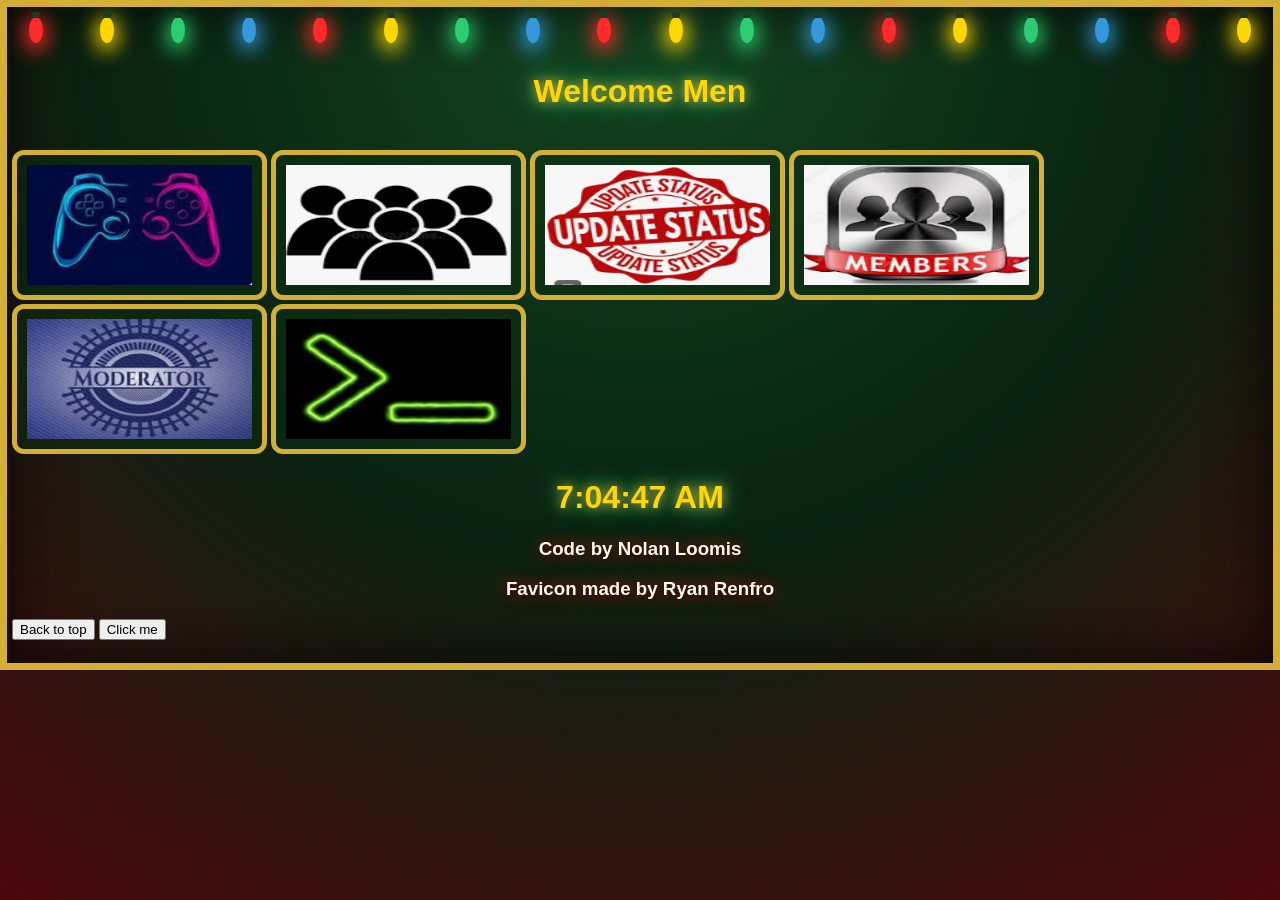
==== commit 36129067: "Update welcome header text to 'Welcome Men'" ====
--- a/index.html
+++ b/index.html
@@ -30,7 +30,7 @@
     </div>
 
     <article id="top"></article>
-   <h1 class="textAnim" id="Welcome"></h1>
+   <h1 class="textAnim" id="Welcome">Welcome Men</h1>
    <br>
    <a href="Games.html" title="Games">
    <img src="Games.png">
--- a/styles.css
+++ b/styles.css
@@ -16,7 +16,7 @@
 /* --- TWINKLING STRING LIGHTS --- */
 .christmas-lights {
   position: fixed;
-  top: -10px;
+  top: 5px; /* Brings the lights down inside the gold border */
   left: 0;
   width: 100%;
   padding: 0;
@@ -26,8 +26,9 @@
   justify-content: space-around;
   pointer-events: none;
   z-index: 10000;
-  overflow: hidden;
-}
+  /* overflow: hidden; removed so the glow isn't cut off */
+}
+
 
 .christmas-lights li {
   position: relative;
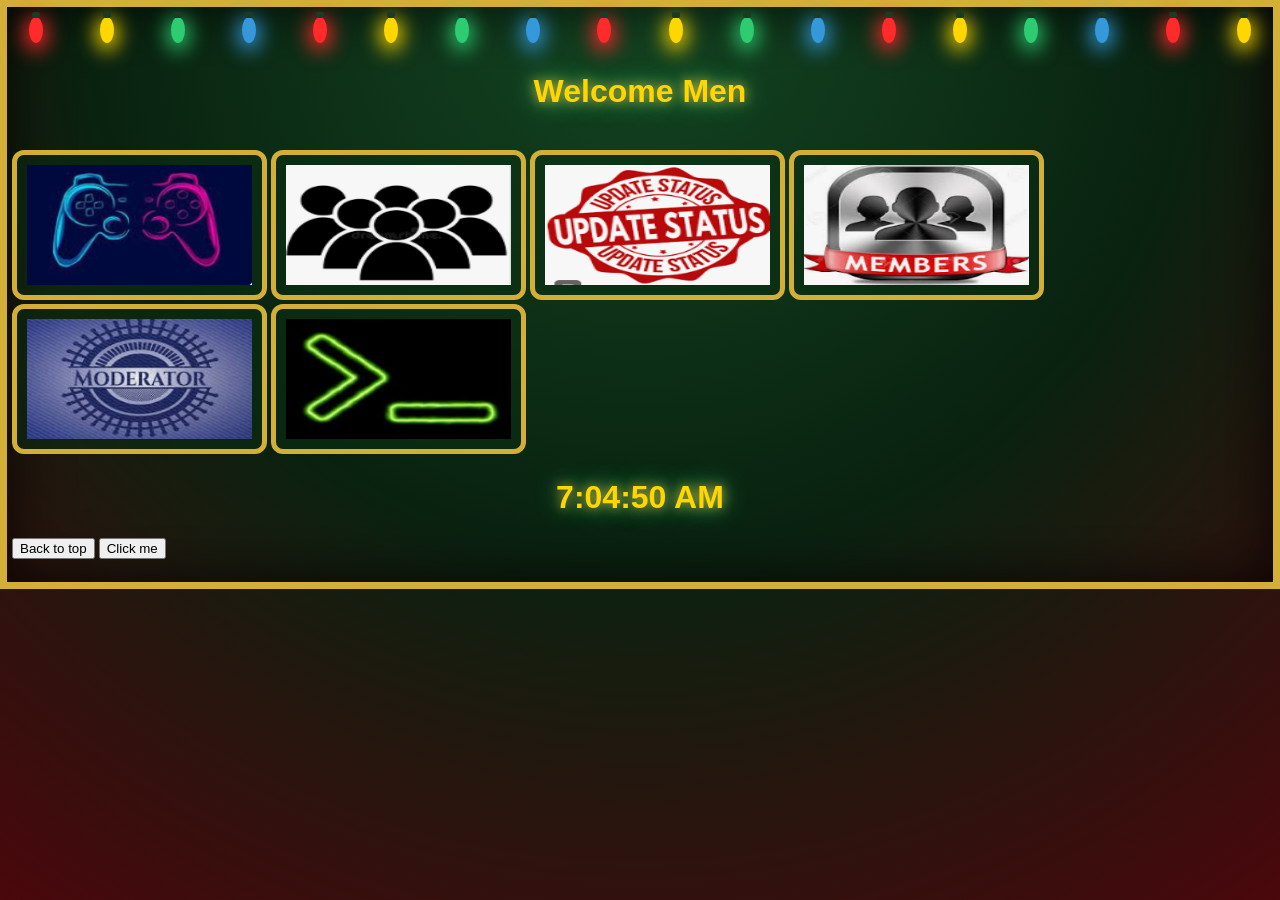
==== commit 9e6d395c: "Remove footer credits from index.html Removed credits for Nolan Loomis and Ryan Renfro from footer." ====
--- a/index.html
+++ b/index.html
@@ -52,8 +52,6 @@
    </a>
    <h1 id="clock" class="textAnim">00:00:00</h1>
    <footer>
-    <h3 class="text2">Code by Nolan Loomis</h3>
-    <h3 class="text2">Favicon made by Ryan Renfro</h3>
     <a href="#top">
         <button>Back to top</button>
     </a>
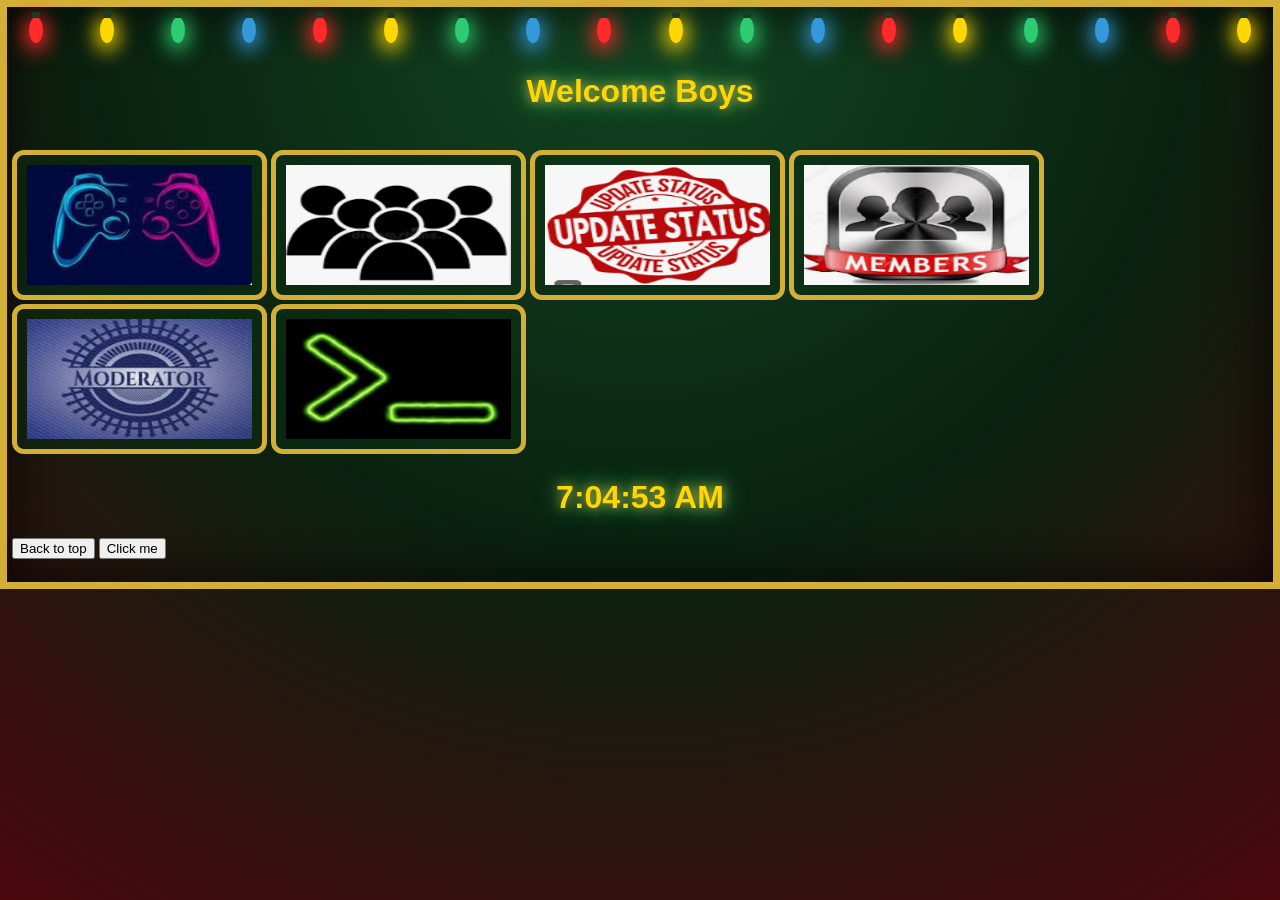
==== commit ac8b6a00: "Change heading text from 'Men' to 'Boys'" ====
--- a/index.html
+++ b/index.html
@@ -30,7 +30,7 @@
     </div>
 
     <article id="top"></article>
-   <h1 class="textAnim" id="Welcome">Welcome Men</h1>
+   <h1 class="textAnim" id="Welcome">Welcome Boys</h1>
    <br>
    <a href="Games.html" title="Games">
    <img src="Games.png">
